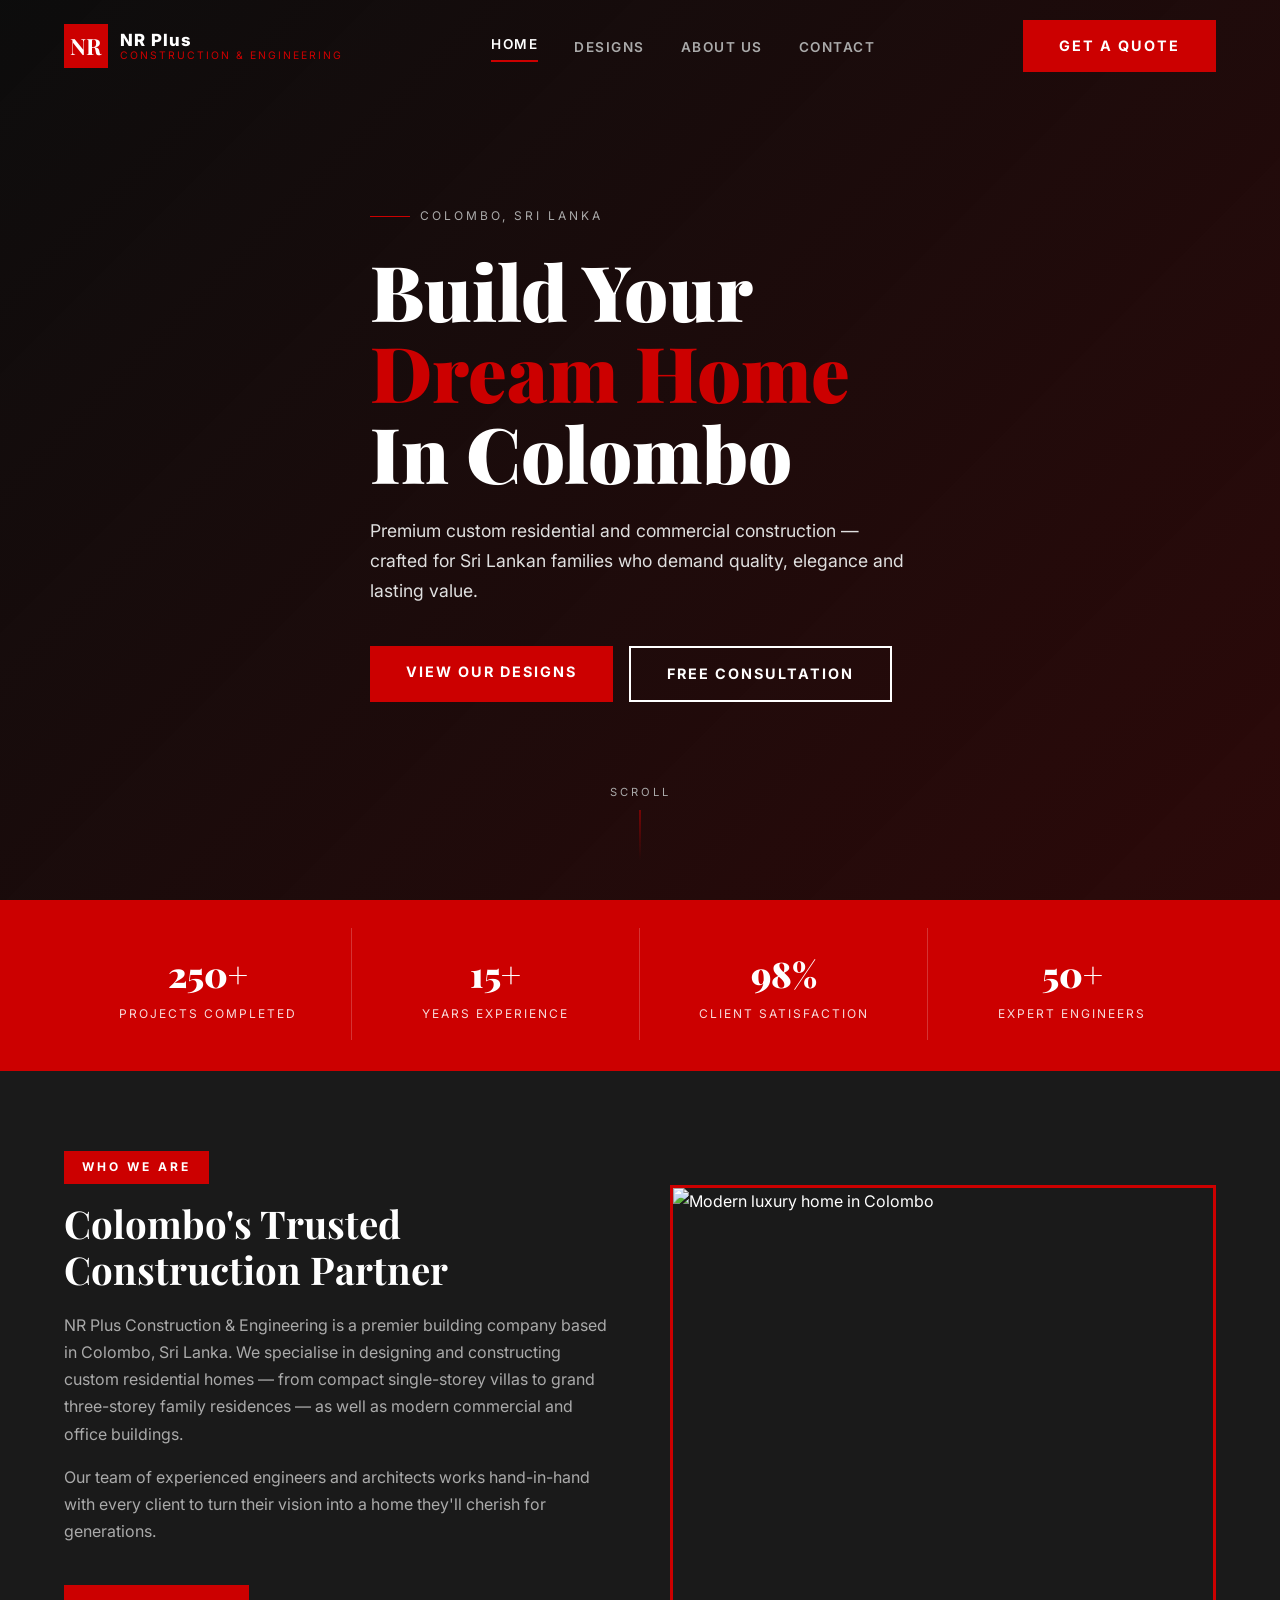
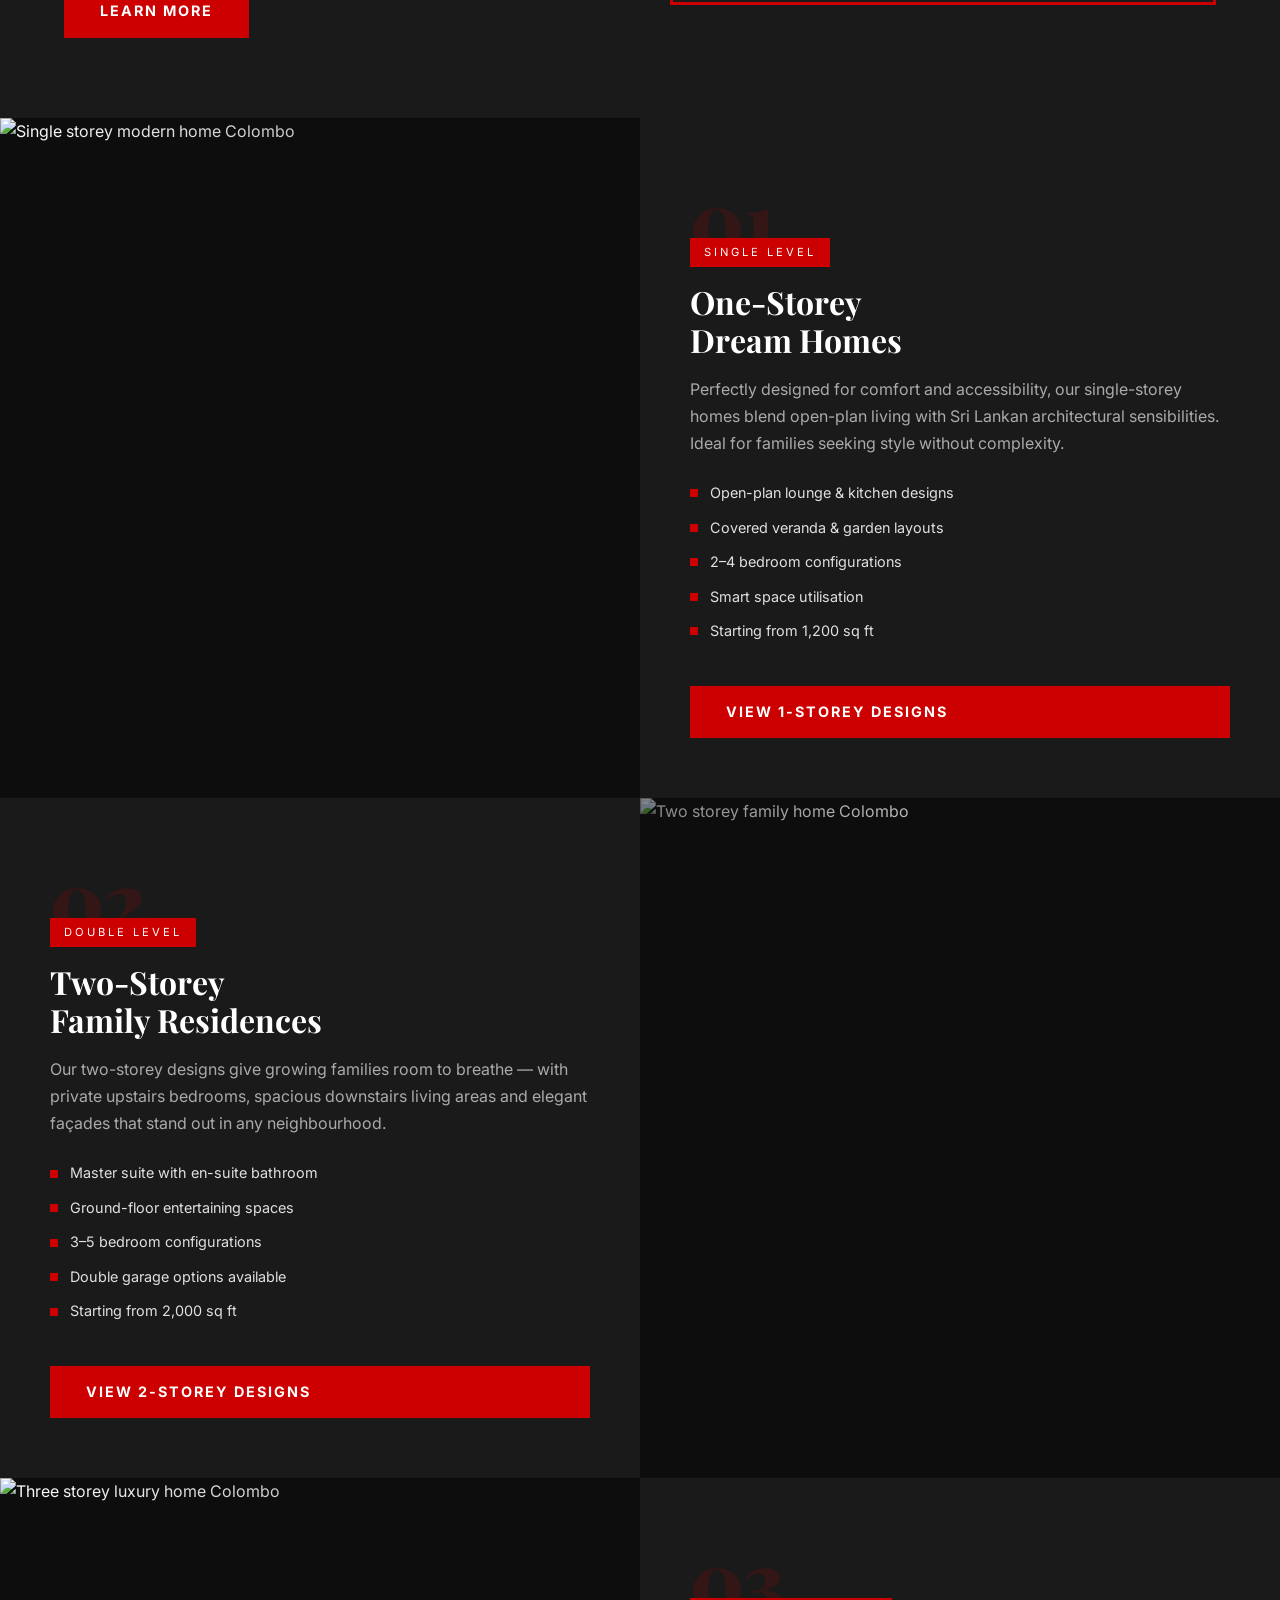
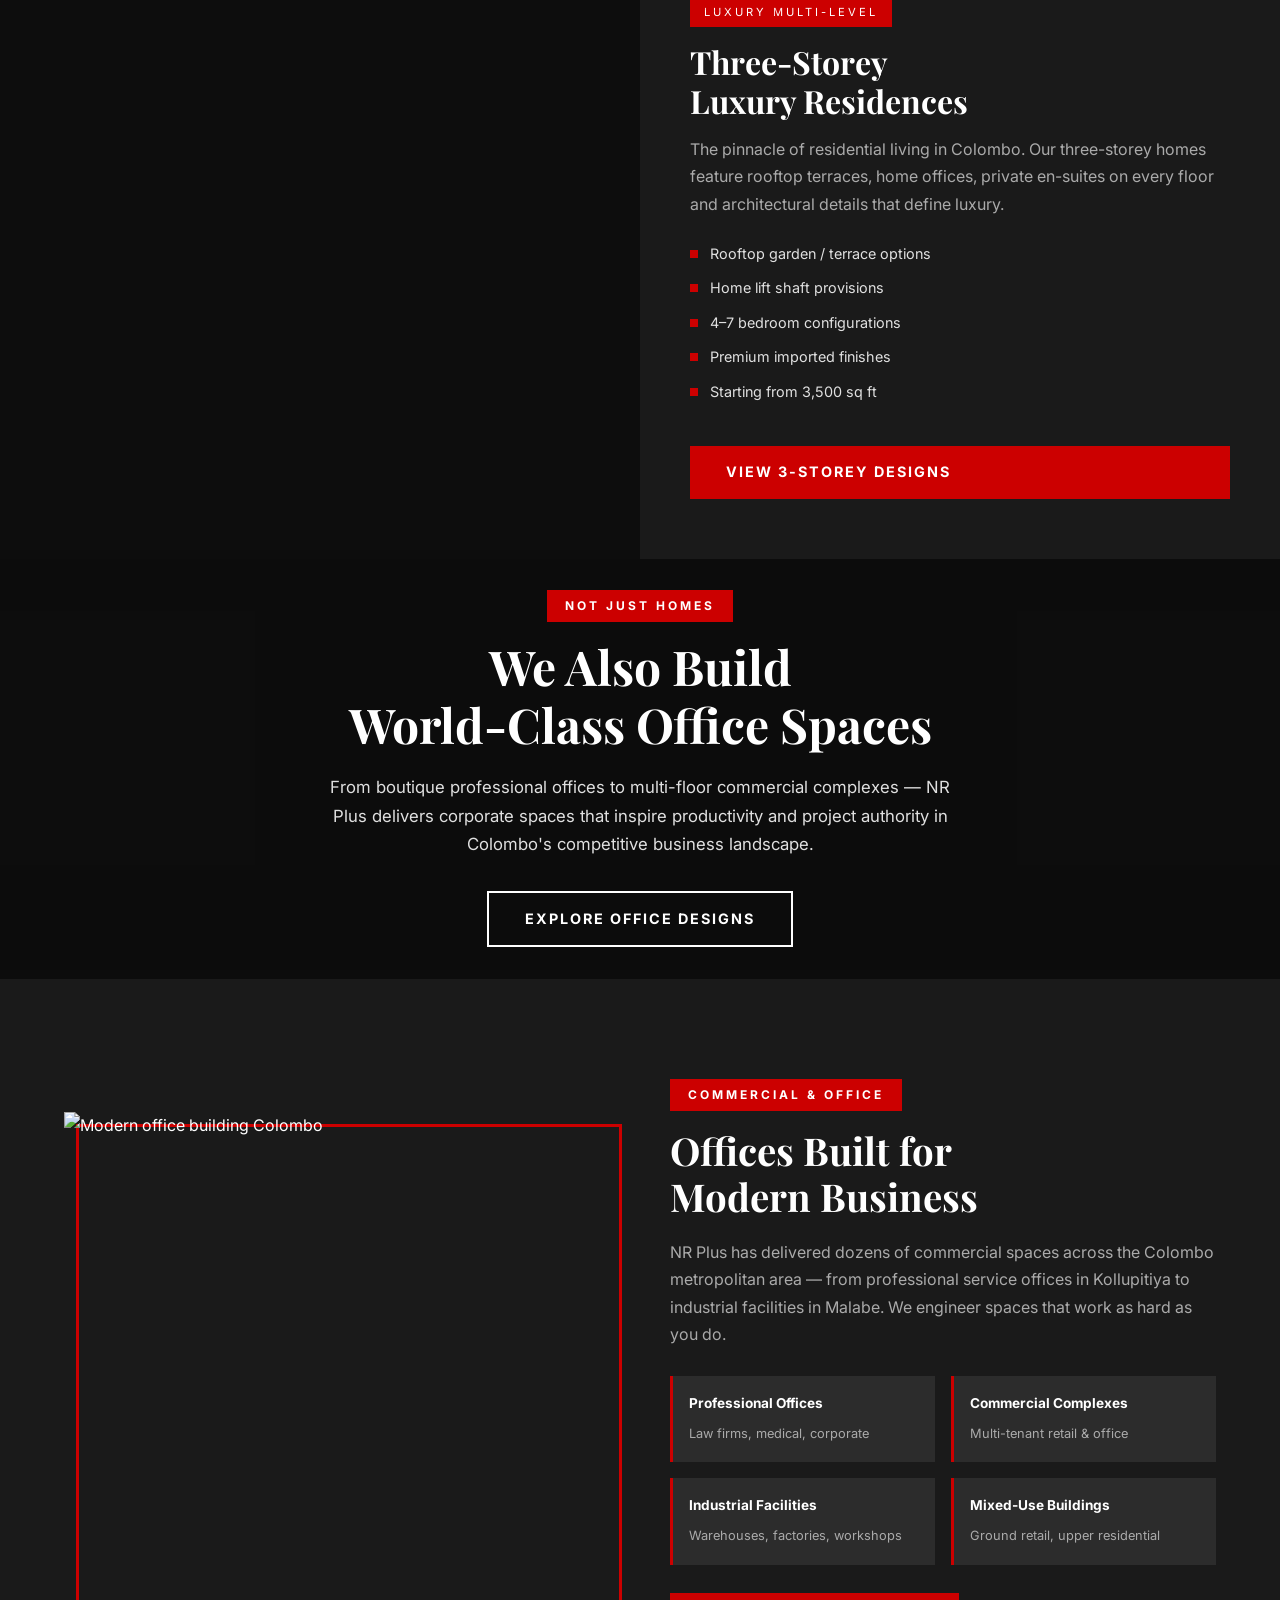
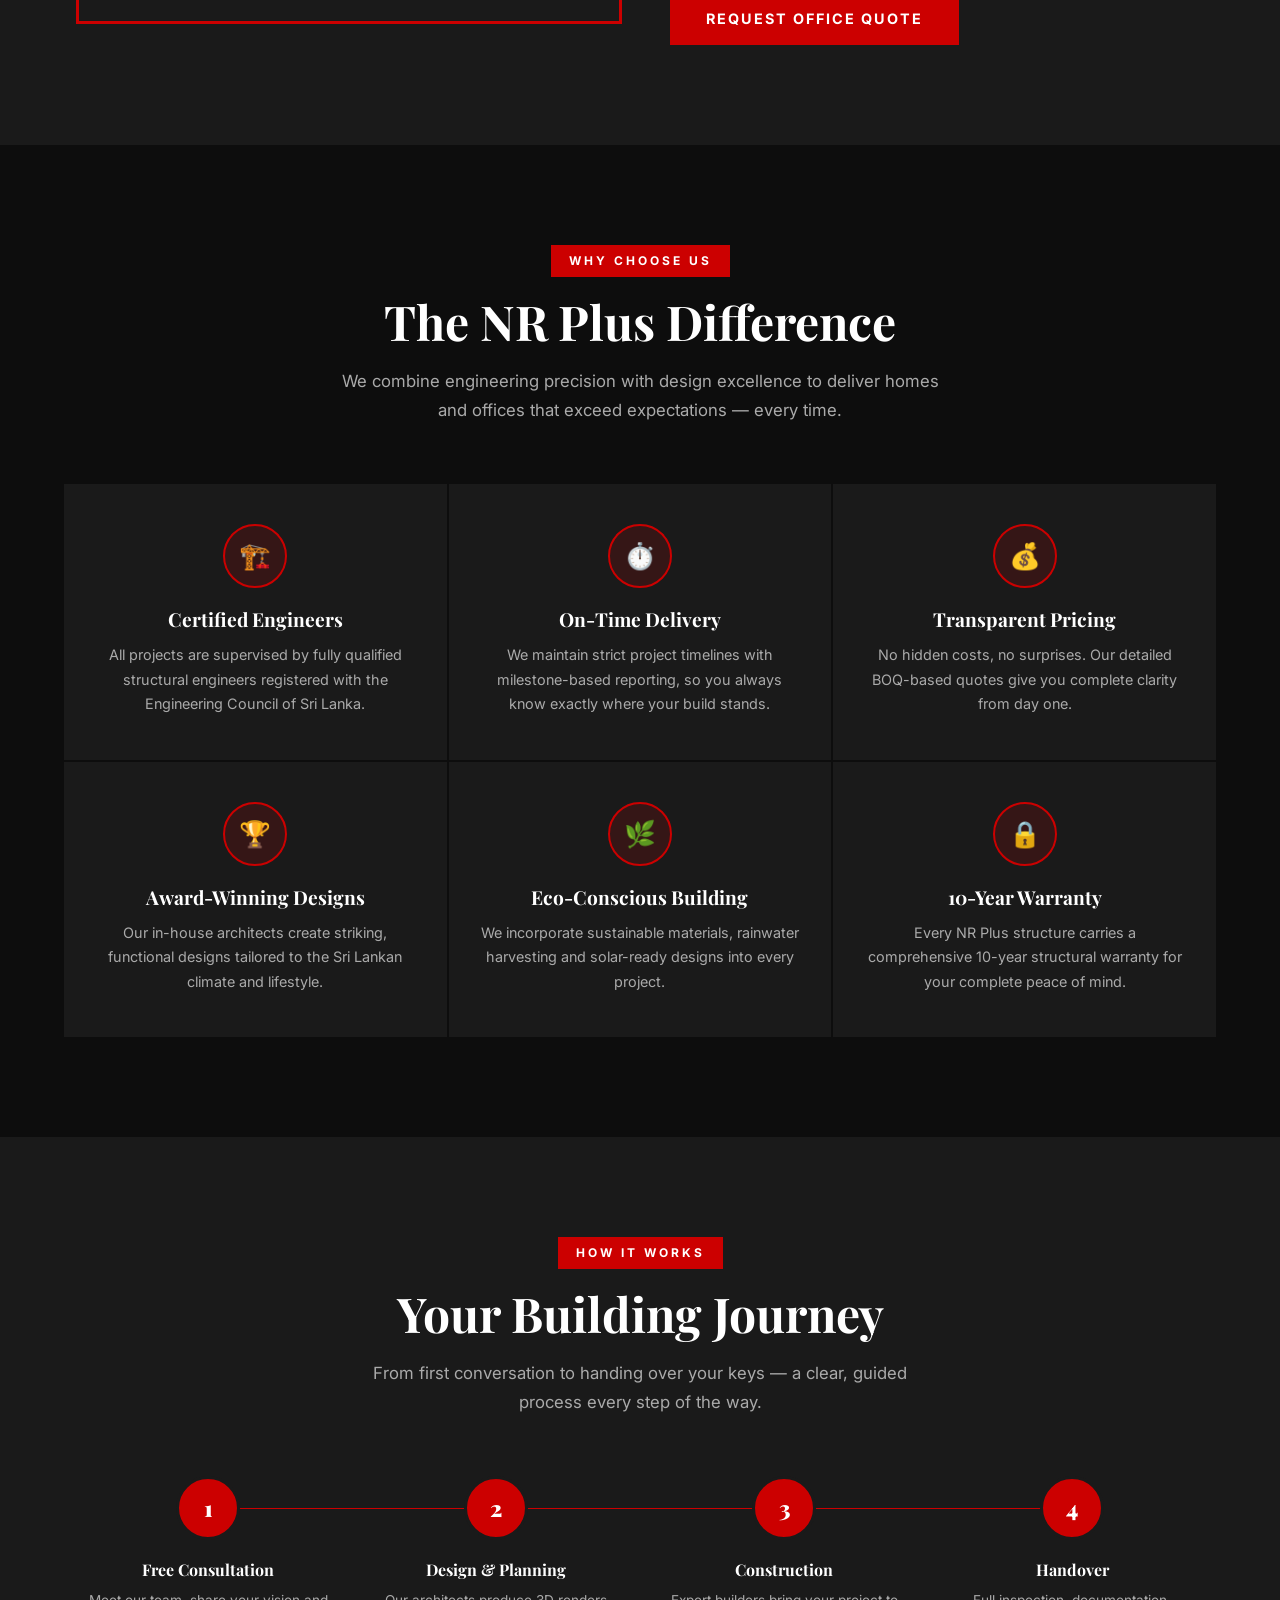
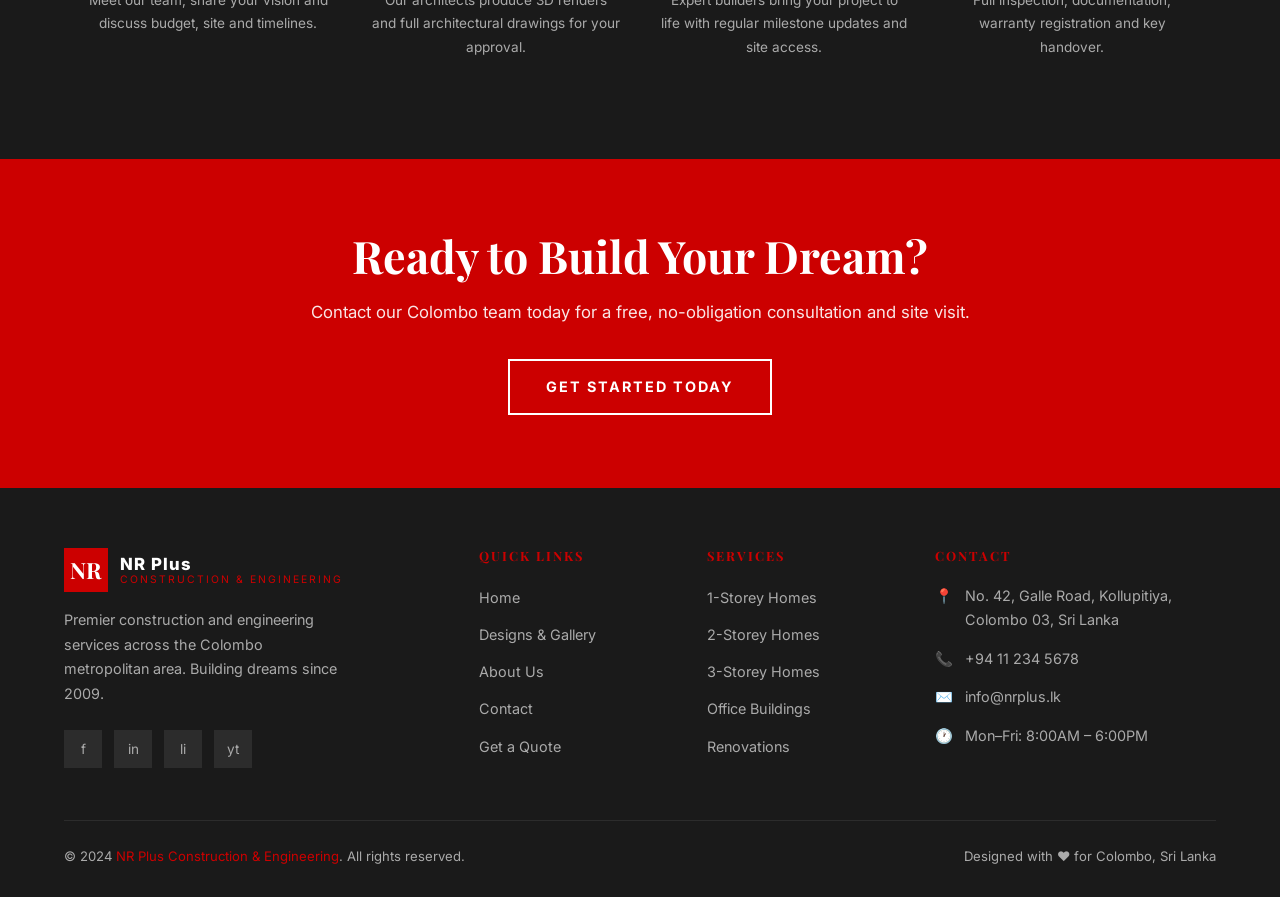
==== index.html @ 03fcd2f2 "Initial commit" ====
<!DOCTYPE html>
<html lang="en">
<head>
  <meta charset="UTF-8" />
  <meta name="viewport" content="width=device-width, initial-scale=1.0" />
  <title>NR Plus Construction & Engineering | Custom Homes & Offices — Colombo, Sri Lanka</title>
  <meta name="description" content="NR Plus Construction & Engineering — Premium custom home builders and office construction specialists in Colombo, Sri Lanka. 1, 2 & 3 storey residential and commercial projects." />
  <link rel="preconnect" href="https://fonts.googleapis.com" />
  <link rel="preconnect" href="https://fonts.gstatic.com" crossorigin />
  <link href="https://fonts.googleapis.com/css2?family=Playfair+Display:wght@400;700;900&family=Inter:wght@300;400;600;700;800&display=swap" rel="stylesheet" />
  <link rel="stylesheet" href="css/style.css" />
</head>
<body>

  <!-- Navbar -->
  <nav class="navbar" id="navbar">
    <div class="container nav-inner">
      <a href="index.html" class="nav-logo">
        <div class="logo-icon">NR</div>
        <div class="logo-text">
          <strong>NR Plus</strong>
          <span>Construction & Engineering</span>
        </div>
      </a>
      <ul class="nav-links">
        <li><a href="index.html" class="active">Home</a></li>
        <li><a href="designs.html">Designs</a></li>
        <li><a href="about.html">About Us</a></li>
        <li><a href="contact.html">Contact</a></li>
      </ul>
      <div class="nav-cta">
        <a href="contact.html" class="btn btn-red">Get a Quote</a>
      </div>
      <button class="hamburger" id="hamburger" aria-label="Menu">
        <span></span><span></span><span></span>
      </button>
    </div>
  </nav>

  <!-- Mobile Menu -->
  <div class="mobile-menu" id="mobileMenu">
    <a href="index.html">Home</a>
    <a href="designs.html">Designs</a>
    <a href="about.html">About Us</a>
    <a href="contact.html">Contact</a>
    <a href="contact.html" class="btn btn-red" style="font-size:1rem;">Get a Quote</a>
  </div>

  <!-- Hero -->
  <section class="hero">
    <div class="hero-bg" id="heroBg"></div>
    <div class="hero-overlay"></div>
    <div class="container">
      <div class="hero-content">
        <div class="hero-tag"><span>Colombo, Sri Lanka</span></div>
        <h1>Build Your<br/><em>Dream Home</em><br/>In Colombo</h1>
        <p>Premium custom residential and commercial construction — crafted for Sri Lankan families who demand quality, elegance and lasting value.</p>
        <div class="hero-btns">
          <a href="designs.html" class="btn btn-red">View Our Designs</a>
          <a href="contact.html" class="btn btn-outline">Free Consultation</a>
        </div>
      </div>
    </div>
    <div class="hero-scroll">
      <span>Scroll</span>
      <div class="scroll-line"></div>
    </div>
  </section>

  <!-- Stats Bar -->
  <div class="stats-bar">
    <div class="container stats-inner">
      <div class="stat-item">
        <div class="stat-num"><span data-target="250" data-suffix="+">0+</span></div>
        <div class="stat-label">Projects Completed</div>
      </div>
      <div class="stat-item">
        <div class="stat-num"><span data-target="15" data-suffix="+">0+</span></div>
        <div class="stat-label">Years Experience</div>
      </div>
      <div class="stat-item">
        <div class="stat-num"><span data-target="98" data-suffix="%">0%</span></div>
        <div class="stat-label">Client Satisfaction</div>
      </div>
      <div class="stat-item">
        <div class="stat-num"><span data-target="50" data-suffix="+">0+</span></div>
        <div class="stat-label">Expert Engineers</div>
      </div>
    </div>
  </div>

  <!-- Intro -->
  <section class="intro-strip">
    <div class="container intro-grid">
      <div class="intro-text reveal-left">
        <div class="section-tag">Who We Are</div>
        <h2 class="section-title">Colombo's Trusted<br/>Construction Partner</h2>
        <p style="color:var(--gray)">NR Plus Construction & Engineering is a premier building company based in Colombo, Sri Lanka. We specialise in designing and constructing custom residential homes — from compact single-storey villas to grand three-storey family residences — as well as modern commercial and office buildings.</p>
        <p style="color:var(--gray)">Our team of experienced engineers and architects works hand-in-hand with every client to turn their vision into a home they'll cherish for generations.</p>
        <a href="about.html" class="btn btn-red" style="margin-top:24px;">Learn More</a>
      </div>
      <div class="intro-image reveal-right">
        <img src="https://images.unsplash.com/photo-1613977257592-4871e5fcd7c4?w=800&q=80" alt="Modern luxury home in Colombo" />
      </div>
    </div>
  </section>

  <!-- Story Level Sections -->
  <section class="levels">

    <!-- 1 Storey -->
    <div class="level-section">
      <div class="level-img">
        <img src="https://images.unsplash.com/photo-1568605114967-8130f3a36994?w=900&q=80" alt="Single storey modern home Colombo" loading="lazy" />
        <div class="level-overlay"></div>
      </div>
      <div class="level-content">
        <div class="level-num">01</div>
        <div class="level-badge">Single Level</div>
        <h3>One-Storey<br/>Dream Homes</h3>
        <p style="color:var(--gray)">Perfectly designed for comfort and accessibility, our single-storey homes blend open-plan living with Sri Lankan architectural sensibilities. Ideal for families seeking style without complexity.</p>
        <ul class="level-features">
          <li>Open-plan lounge & kitchen designs</li>
          <li>Covered veranda & garden layouts</li>
          <li>2–4 bedroom configurations</li>
          <li>Smart space utilisation</li>
          <li>Starting from 1,200 sq ft</li>
        </ul>
        <a href="designs.html?cat=1storey" class="btn btn-red">View 1-Storey Designs</a>
      </div>
    </div>

    <!-- 2 Storey -->
    <div class="level-section reverse">
      <div class="level-img">
        <img src="https://images.unsplash.com/photo-1583608205776-bfd35f0d9f83?w=900&q=80" alt="Two storey family home Colombo" loading="lazy" />
        <div class="level-overlay"></div>
      </div>
      <div class="level-content">
        <div class="level-num">02</div>
        <div class="level-badge">Double Level</div>
        <h3>Two-Storey<br/>Family Residences</h3>
        <p style="color:var(--gray)">Our two-storey designs give growing families room to breathe — with private upstairs bedrooms, spacious downstairs living areas and elegant façades that stand out in any neighbourhood.</p>
        <ul class="level-features">
          <li>Master suite with en-suite bathroom</li>
          <li>Ground-floor entertaining spaces</li>
          <li>3–5 bedroom configurations</li>
          <li>Double garage options available</li>
          <li>Starting from 2,000 sq ft</li>
        </ul>
        <a href="designs.html?cat=2storey" class="btn btn-red">View 2-Storey Designs</a>
      </div>
    </div>

    <!-- 3 Storey -->
    <div class="level-section">
      <div class="level-img">
        <img src="https://images.unsplash.com/photo-1512917774080-9991f1c4c750?w=900&q=80" alt="Three storey luxury home Colombo" loading="lazy" />
        <div class="level-overlay"></div>
      </div>
      <div class="level-content">
        <div class="level-num">03</div>
        <div class="level-badge">Luxury Multi-Level</div>
        <h3>Three-Storey<br/>Luxury Residences</h3>
        <p style="color:var(--gray)">The pinnacle of residential living in Colombo. Our three-storey homes feature rooftop terraces, home offices, private en-suites on every floor and architectural details that define luxury.</p>
        <ul class="level-features">
          <li>Rooftop garden / terrace options</li>
          <li>Home lift shaft provisions</li>
          <li>4–7 bedroom configurations</li>
          <li>Premium imported finishes</li>
          <li>Starting from 3,500 sq ft</li>
        </ul>
        <a href="designs.html?cat=3storey" class="btn btn-red">View 3-Storey Designs</a>
      </div>
    </div>

  </section>

  <!-- Parallax Office Divider -->
  <div class="parallax-divider">
    <div class="parallax-divider-content reveal">
      <div class="section-tag">Not Just Homes</div>
      <h2>We Also Build<br/>World-Class Office Spaces</h2>
      <p>From boutique professional offices to multi-floor commercial complexes — NR Plus delivers corporate spaces that inspire productivity and project authority in Colombo's competitive business landscape.</p>
      <a href="designs.html?cat=office" class="btn btn-outline">Explore Office Designs</a>
    </div>
  </div>

  <!-- Office Section -->
  <section class="office-section section-pad">
    <div class="container office-grid">
      <div class="office-img reveal-left">
        <img src="https://images.unsplash.com/photo-1486406146926-c627a92ad1ab?w=800&q=80" alt="Modern office building Colombo" loading="lazy" />
      </div>
      <div class="office-text reveal-right">
        <div class="section-tag">Commercial & Office</div>
        <h2 class="section-title">Offices Built for<br/>Modern Business</h2>
        <p style="color:var(--gray)">NR Plus has delivered dozens of commercial spaces across the Colombo metropolitan area — from professional service offices in Kollupitiya to industrial facilities in Malabe. We engineer spaces that work as hard as you do.</p>
        <div class="office-features">
          <div class="office-feat">
            <strong>Professional Offices</strong>
            <span>Law firms, medical, corporate</span>
          </div>
          <div class="office-feat">
            <strong>Commercial Complexes</strong>
            <span>Multi-tenant retail & office</span>
          </div>
          <div class="office-feat">
            <strong>Industrial Facilities</strong>
            <span>Warehouses, factories, workshops</span>
          </div>
          <div class="office-feat">
            <strong>Mixed-Use Buildings</strong>
            <span>Ground retail, upper residential</span>
          </div>
        </div>
        <a href="contact.html" class="btn btn-red">Request Office Quote</a>
      </div>
    </div>
  </section>

  <!-- Why Us -->
  <section class="why-us section-pad">
    <div class="container text-center">
      <div class="section-tag reveal">Why Choose Us</div>
      <h2 class="section-title reveal">The NR Plus Difference</h2>
      <p class="section-sub reveal">We combine engineering precision with design excellence to deliver homes and offices that exceed expectations — every time.</p>
      <div class="why-grid">
        <div class="why-card reveal">
          <div class="why-icon">🏗️</div>
          <h3>Certified Engineers</h3>
          <p>All projects are supervised by fully qualified structural engineers registered with the Engineering Council of Sri Lanka.</p>
        </div>
        <div class="why-card reveal">
          <div class="why-icon">⏱️</div>
          <h3>On-Time Delivery</h3>
          <p>We maintain strict project timelines with milestone-based reporting, so you always know exactly where your build stands.</p>
        </div>
        <div class="why-card reveal">
          <div class="why-icon">💰</div>
          <h3>Transparent Pricing</h3>
          <p>No hidden costs, no surprises. Our detailed BOQ-based quotes give you complete clarity from day one.</p>
        </div>
        <div class="why-card reveal">
          <div class="why-icon">🏆</div>
          <h3>Award-Winning Designs</h3>
          <p>Our in-house architects create striking, functional designs tailored to the Sri Lankan climate and lifestyle.</p>
        </div>
        <div class="why-card reveal">
          <div class="why-icon">🌿</div>
          <h3>Eco-Conscious Building</h3>
          <p>We incorporate sustainable materials, rainwater harvesting and solar-ready designs into every project.</p>
        </div>
        <div class="why-card reveal">
          <div class="why-icon">🔒</div>
          <h3>10-Year Warranty</h3>
          <p>Every NR Plus structure carries a comprehensive 10-year structural warranty for your complete peace of mind.</p>
        </div>
      </div>
    </div>
  </section>

  <!-- Process -->
  <section class="process section-pad">
    <div class="container text-center">
      <div class="section-tag reveal">How It Works</div>
      <h2 class="section-title reveal">Your Building Journey</h2>
      <p class="section-sub reveal">From first conversation to handing over your keys — a clear, guided process every step of the way.</p>
      <div class="process-steps">
        <div class="process-step reveal">
          <div class="step-num">1</div>
          <h4>Free Consultation</h4>
          <p>Meet our team, share your vision and discuss budget, site and timelines.</p>
        </div>
        <div class="process-step reveal">
          <div class="step-num">2</div>
          <h4>Design & Planning</h4>
          <p>Our architects produce 3D renders and full architectural drawings for your approval.</p>
        </div>
        <div class="process-step reveal">
          <div class="step-num">3</div>
          <h4>Construction</h4>
          <p>Expert builders bring your project to life with regular milestone updates and site access.</p>
        </div>
        <div class="process-step reveal">
          <div class="step-num">4</div>
          <h4>Handover</h4>
          <p>Full inspection, documentation, warranty registration and key handover.</p>
        </div>
      </div>
    </div>
  </section>

  <!-- CTA Banner -->
  <div class="cta-banner">
    <div class="container">
      <h2>Ready to Build Your Dream?</h2>
      <p>Contact our Colombo team today for a free, no-obligation consultation and site visit.</p>
      <a href="contact.html" class="btn btn-outline">Get Started Today</a>
    </div>
  </div>

  <!-- Footer -->
  <footer>
    <div class="container">
      <div class="footer-grid">
        <div class="footer-brand">
          <div class="nav-logo">
            <div class="logo-icon">NR</div>
            <div class="logo-text">
              <strong>NR Plus</strong>
              <span>Construction & Engineering</span>
            </div>
          </div>
          <p>Premier construction and engineering services across the Colombo metropolitan area. Building dreams since 2009.</p>
          <div class="footer-social">
            <div class="social-btn" title="Facebook">f</div>
            <div class="social-btn" title="Instagram">in</div>
            <div class="social-btn" title="LinkedIn">li</div>
            <div class="social-btn" title="YouTube">yt</div>
          </div>
        </div>
        <div class="footer-col">
          <h4>Quick Links</h4>
          <ul>
            <li><a href="index.html">Home</a></li>
            <li><a href="designs.html">Designs & Gallery</a></li>
            <li><a href="about.html">About Us</a></li>
            <li><a href="contact.html">Contact</a></li>
            <li><a href="contact.html">Get a Quote</a></li>
          </ul>
        </div>
        <div class="footer-col">
          <h4>Services</h4>
          <ul>
            <li><a href="designs.html">1-Storey Homes</a></li>
            <li><a href="designs.html">2-Storey Homes</a></li>
            <li><a href="designs.html">3-Storey Homes</a></li>
            <li><a href="designs.html">Office Buildings</a></li>
            <li><a href="designs.html">Renovations</a></li>
          </ul>
        </div>
        <div class="footer-col">
          <h4>Contact</h4>
          <div class="footer-contact-item">
            <i class="footer-contact-icon">📍</i>
            <span>No. 42, Galle Road, Kollupitiya, Colombo 03, Sri Lanka</span>
          </div>
          <div class="footer-contact-item">
            <i class="footer-contact-icon">📞</i>
            <span>+94 11 234 5678</span>
          </div>
          <div class="footer-contact-item">
            <i class="footer-contact-icon">✉️</i>
            <span>info@nrplus.lk</span>
          </div>
          <div class="footer-contact-item">
            <i class="footer-contact-icon">🕐</i>
            <span>Mon–Fri: 8:00AM – 6:00PM</span>
          </div>
        </div>
      </div>
      <div class="footer-bottom">
        <p>&copy; 2024 <span>NR Plus Construction & Engineering</span>. All rights reserved.</p>
        <p>Designed with ❤ for Colombo, Sri Lanka</p>
      </div>
    </div>
  </footer>

  <script src="js/main.js"></script>
</body>
</html>
---- css/style.css ----
/* =============================================
   NR Plus Construction & Engineering
   Color Theme: Red | Black | White
   ============================================= */

:root {
  --red: #CC0000;
  --red-dark: #8B0000;
  --red-light: #E53935;
  --black: #0D0D0D;
  --black-soft: #1A1A1A;
  --black-mid: #2C2C2C;
  --white: #FFFFFF;
  --off-white: #F5F5F5;
  --gray: #AAAAAA;
  --gray-light: #E0E0E0;
}

/* ── Reset & Base ── */
*, *::before, *::after { box-sizing: border-box; margin: 0; padding: 0; }

html { scroll-behavior: smooth; font-size: 16px; }

body {
  font-family: 'Inter', sans-serif;
  background: var(--black);
  color: var(--white);
  line-height: 1.7;
  overflow-x: hidden;
}

h1, h2, h3, h4 {
  font-family: 'Playfair Display', serif;
  line-height: 1.2;
}

a { text-decoration: none; color: inherit; }
img { max-width: 100%; display: block; }

/* ── Utility ── */
.container { max-width: 1200px; margin: 0 auto; padding: 0 24px; }
.section-pad { padding: 100px 0; }
.text-center { text-align: center; }
.text-red { color: var(--red); }

.section-tag {
  display: inline-block;
  background: var(--red);
  color: var(--white);
  font-size: 0.75rem;
  font-weight: 700;
  letter-spacing: 3px;
  text-transform: uppercase;
  padding: 6px 18px;
  margin-bottom: 16px;
}

.section-title {
  font-size: clamp(2rem, 4vw, 3rem);
  color: var(--white);
  margin-bottom: 16px;
}

.section-sub {
  color: var(--gray);
  font-size: 1.05rem;
  max-width: 600px;
  margin: 0 auto 50px;
}

.btn {
  display: inline-block;
  padding: 14px 36px;
  font-size: 0.9rem;
  font-weight: 700;
  letter-spacing: 2px;
  text-transform: uppercase;
  border: none;
  cursor: pointer;
  transition: all 0.3s ease;
}

.btn-red {
  background: var(--red);
  color: var(--white);
}
.btn-red:hover { background: var(--red-dark); transform: translateY(-2px); }

.btn-outline {
  background: transparent;
  color: var(--white);
  border: 2px solid var(--white);
}
.btn-outline:hover { background: var(--white); color: var(--black); transform: translateY(-2px); }

/* ── Navbar ── */
.navbar {
  position: fixed;
  top: 0; left: 0; right: 0;
  z-index: 1000;
  padding: 20px 0;
  transition: all 0.4s ease;
}

.navbar.scrolled {
  background: rgba(13, 13, 13, 0.97);
  padding: 14px 0;
  box-shadow: 0 2px 30px rgba(204, 0, 0, 0.2);
  border-bottom: 1px solid rgba(204, 0, 0, 0.3);
}

.nav-inner {
  display: flex;
  align-items: center;
  justify-content: space-between;
}

.nav-logo {
  display: flex;
  align-items: center;
  gap: 12px;
}

.logo-icon {
  width: 44px; height: 44px;
  background: var(--red);
  display: flex; align-items: center; justify-content: center;
  font-family: 'Playfair Display', serif;
  font-size: 1.4rem;
  font-weight: 700;
  color: var(--white);
  flex-shrink: 0;
}

.logo-text { display: flex; flex-direction: column; line-height: 1.1; }
.logo-text strong { font-size: 1.05rem; font-weight: 800; letter-spacing: 1px; color: var(--white); }
.logo-text span { font-size: 0.65rem; letter-spacing: 2px; text-transform: uppercase; color: var(--red); }

.nav-links { display: flex; align-items: center; gap: 36px; list-style: none; }
.nav-links a {
  font-size: 0.85rem;
  font-weight: 600;
  letter-spacing: 1.5px;
  text-transform: uppercase;
  color: var(--gray);
  transition: color 0.3s;
}
.nav-links a:hover, .nav-links a.active { color: var(--white); }
.nav-links a.active::after {
  content: '';
  display: block;
  height: 2px;
  background: var(--red);
  margin-top: 3px;
}

.nav-cta { display: flex; align-items: center; gap: 12px; }

.hamburger {
  display: none;
  flex-direction: column;
  gap: 5px;
  cursor: pointer;
  padding: 4px;
  background: none;
  border: none;
}
.hamburger span {
  display: block;
  width: 26px; height: 2px;
  background: var(--white);
  transition: all 0.3s;
}
.hamburger.open span:nth-child(1) { transform: translateY(7px) rotate(45deg); }
.hamburger.open span:nth-child(2) { opacity: 0; }
.hamburger.open span:nth-child(3) { transform: translateY(-7px) rotate(-45deg); }

/* ── Mobile Menu ── */
.mobile-menu {
  display: none;
  position: fixed;
  top: 0; left: 0; right: 0; bottom: 0;
  background: var(--black-soft);
  z-index: 999;
  flex-direction: column;
  align-items: center;
  justify-content: center;
  gap: 36px;
}
.mobile-menu.open { display: flex; }
.mobile-menu a {
  font-size: 1.8rem;
  font-family: 'Playfair Display', serif;
  color: var(--white);
  font-weight: 700;
  transition: color 0.3s;
}
.mobile-menu a:hover { color: var(--red); }

/* ── Hero / Parallax ── */
.hero {
  position: relative;
  height: 100vh;
  min-height: 700px;
  display: flex;
  align-items: center;
  overflow: hidden;
}

.hero-bg {
  position: absolute;
  inset: 0;
  background-image: url('https://images.unsplash.com/photo-1600596542815-ffad4c1539a9?w=1920&q=80');
  background-size: cover;
  background-position: center;
  background-attachment: fixed;
  transform-origin: center;
  will-change: transform;
}

.hero-overlay {
  position: absolute;
  inset: 0;
  background: linear-gradient(135deg, rgba(13,13,13,0.88) 0%, rgba(139,0,0,0.25) 100%);
}

.hero-content {
  position: relative;
  z-index: 2;
  max-width: 720px;
}

.hero-tag {
  display: inline-flex;
  align-items: center;
  gap: 10px;
  margin-bottom: 24px;
}
.hero-tag span { font-size: 0.75rem; letter-spacing: 3px; text-transform: uppercase; color: var(--gray); }
.hero-tag::before { content: ''; display: block; width: 40px; height: 1px; background: var(--red); }

.hero h1 {
  font-size: clamp(2.8rem, 6vw, 5rem);
  font-weight: 900;
  line-height: 1.05;
  margin-bottom: 24px;
}

.hero h1 em {
  font-style: normal;
  color: var(--red);
}

.hero p {
  font-size: 1.1rem;
  color: var(--gray-light);
  margin-bottom: 40px;
  max-width: 540px;
}

.hero-btns { display: flex; gap: 16px; flex-wrap: wrap; }

.hero-scroll {
  position: absolute;
  bottom: 40px;
  left: 50%;
  transform: translateX(-50%);
  z-index: 2;
  display: flex;
  flex-direction: column;
  align-items: center;
  gap: 8px;
}
.hero-scroll span { font-size: 0.7rem; letter-spacing: 3px; text-transform: uppercase; color: var(--gray); }
.scroll-line {
  width: 1px; height: 50px;
  background: linear-gradient(to bottom, var(--red), transparent);
  animation: scrollPulse 2s infinite;
}
@keyframes scrollPulse { 0%, 100% { opacity: 1; } 50% { opacity: 0.3; } }

/* ── Stats Bar ── */
.stats-bar {
  background: var(--red);
  padding: 28px 0;
}
.stats-inner {
  display: grid;
  grid-template-columns: repeat(4, 1fr);
  gap: 0;
}
.stat-item {
  text-align: center;
  padding: 16px 0;
  border-right: 1px solid rgba(255,255,255,0.2);
}
.stat-item:last-child { border-right: none; }
.stat-num { font-size: 2.2rem; font-weight: 900; font-family: 'Playfair Display', serif; }
.stat-label { font-size: 0.75rem; letter-spacing: 2px; text-transform: uppercase; opacity: 0.85; }

/* ── Intro Strip ── */
.intro-strip {
  background: var(--black-soft);
  padding: 80px 0;
  border-top: 3px solid var(--red);
}
.intro-grid {
  display: grid;
  grid-template-columns: 1fr 1fr;
  gap: 60px;
  align-items: center;
}
.intro-text h2 { font-size: clamp(1.8rem, 3vw, 2.5rem); margin-bottom: 20px; }
.intro-text p { color: var(--gray); margin-bottom: 16px; }
.intro-image img {
  width: 100%;
  height: 420px;
  object-fit: cover;
  border: 3px solid var(--red);
}

/* ── Story Levels ── */
.levels { background: var(--black); }

.level-section {
  display: grid;
  grid-template-columns: 1fr 1fr;
  min-height: 560px;
}
.level-section.reverse { direction: rtl; }
.level-section.reverse > * { direction: ltr; }

.level-img {
  position: relative;
  overflow: hidden;
}
.level-img img {
  width: 100%;
  height: 100%;
  object-fit: cover;
  transition: transform 0.6s ease;
}
.level-section:hover .level-img img { transform: scale(1.04); }

.level-overlay {
  position: absolute;
  inset: 0;
  background: linear-gradient(to right, transparent, rgba(13,13,13,0.5));
}
.level-section.reverse .level-overlay {
  background: linear-gradient(to left, transparent, rgba(13,13,13,0.5));
}

.level-content {
  background: var(--black-soft);
  display: flex;
  flex-direction: column;
  justify-content: center;
  padding: 60px 50px;
}

.level-num {
  font-size: 5rem;
  font-weight: 900;
  font-family: 'Playfair Display', serif;
  color: var(--red);
  opacity: 0.15;
  line-height: 1;
  margin-bottom: -20px;
}

.level-badge {
  display: inline-block;
  background: var(--red);
  color: var(--white);
  font-size: 0.7rem;
  letter-spacing: 3px;
  text-transform: uppercase;
  padding: 5px 14px;
  margin-bottom: 16px;
  width: fit-content;
}

.level-content h3 { font-size: 2rem; margin-bottom: 16px; }
.level-content p { color: var(--gray); margin-bottom: 24px; }

.level-features { list-style: none; margin-bottom: 32px; }
.level-features li {
  display: flex;
  align-items: center;
  gap: 12px;
  color: var(--gray-light);
  font-size: 0.9rem;
  margin-bottom: 10px;
}
.level-features li::before {
  content: '';
  width: 8px; height: 8px;
  background: var(--red);
  flex-shrink: 0;
}

/* ── Parallax Divider ── */
.parallax-divider {
  position: relative;
  height: 420px;
  background-image: url('https://images.unsplash.com/photo-1486406146926-c627a92ad1ab?w=1920&q=80');
  background-size: cover;
  background-attachment: fixed;
  background-position: center;
  display: flex;
  align-items: center;
  justify-content: center;
}
.parallax-divider::before {
  content: '';
  position: absolute;
  inset: 0;
  background: rgba(13,13,13,0.75);
}
.parallax-divider-content {
  position: relative;
  z-index: 2;
  text-align: center;
  max-width: 700px;
  padding: 0 24px;
}
.parallax-divider-content h2 { font-size: clamp(2rem, 4vw, 3rem); margin-bottom: 20px; }
.parallax-divider-content p { color: var(--gray-light); margin-bottom: 32px; font-size: 1.05rem; }

/* ── Office Section ── */
.office-section { background: var(--black-soft); }
.office-grid {
  display: grid;
  grid-template-columns: 1fr 1fr;
  gap: 60px;
  align-items: center;
}
.office-img { position: relative; }
.office-img img {
  width: 100%;
  height: 500px;
  object-fit: cover;
}
.office-img::after {
  content: '';
  position: absolute;
  bottom: -12px;
  right: -12px;
  width: 100%;
  height: 100%;
  border: 3px solid var(--red);
  z-index: -1;
}
.office-text h2 { font-size: clamp(1.8rem, 3vw, 2.5rem); margin-bottom: 20px; }
.office-text p { color: var(--gray); margin-bottom: 16px; }
.office-features {
  display: grid;
  grid-template-columns: 1fr 1fr;
  gap: 16px;
  margin: 28px 0;
}
.office-feat {
  background: var(--black-mid);
  padding: 16px;
  border-left: 3px solid var(--red);
}
.office-feat strong { display: block; font-size: 0.85rem; color: var(--white); margin-bottom: 4px; }
.office-feat span { font-size: 0.8rem; color: var(--gray); }

/* ── Why Us ── */
.why-us { background: var(--black); }
.why-grid {
  display: grid;
  grid-template-columns: repeat(3, 1fr);
  gap: 2px;
  margin-top: 60px;
}
.why-card {
  background: var(--black-soft);
  padding: 40px 32px;
  text-align: center;
  transition: background 0.3s;
  border-bottom: 3px solid transparent;
}
.why-card:hover { background: var(--black-mid); border-bottom-color: var(--red); }
.why-icon {
  width: 64px; height: 64px;
  border-radius: 50%;
  background: rgba(204,0,0,0.15);
  border: 2px solid var(--red);
  display: flex; align-items: center; justify-content: center;
  margin: 0 auto 20px;
  font-size: 1.6rem;
}
.why-card h3 { font-size: 1.2rem; margin-bottom: 12px; }
.why-card p { color: var(--gray); font-size: 0.9rem; }

/* ── Process ── */
.process { background: var(--black-soft); }
.process-steps {
  display: grid;
  grid-template-columns: repeat(4, 1fr);
  gap: 0;
  margin-top: 60px;
  position: relative;
}
.process-steps::before {
  content: '';
  position: absolute;
  top: 32px;
  left: 10%;
  right: 10%;
  height: 1px;
  background: var(--red);
  z-index: 0;
}
.process-step { text-align: center; padding: 0 20px; position: relative; z-index: 1; }
.step-num {
  width: 64px; height: 64px;
  border-radius: 50%;
  background: var(--red);
  color: var(--white);
  font-size: 1.4rem;
  font-weight: 900;
  font-family: 'Playfair Display', serif;
  display: flex; align-items: center; justify-content: center;
  margin: 0 auto 20px;
  border: 3px solid var(--black-soft);
}
.process-step h4 { font-size: 1rem; margin-bottom: 10px; }
.process-step p { color: var(--gray); font-size: 0.85rem; }

/* ── CTA Banner ── */
.cta-banner {
  background: var(--red);
  padding: 70px 0;
  text-align: center;
}
.cta-banner h2 { font-size: clamp(1.8rem, 3.5vw, 2.8rem); margin-bottom: 16px; }
.cta-banner p { font-size: 1.05rem; opacity: 0.9; margin-bottom: 32px; }
.cta-banner .btn-outline { border-color: var(--white); }
.cta-banner .btn-outline:hover { background: var(--white); color: var(--red); }

/* ── Footer ── */
footer {
  background: var(--black-soft);
  border-top: 3px solid var(--red);
  padding: 60px 0 30px;
}
.footer-grid {
  display: grid;
  grid-template-columns: 2fr 1fr 1fr 1.5fr;
  gap: 40px;
  margin-bottom: 50px;
}
.footer-brand p { color: var(--gray); font-size: 0.9rem; margin: 16px 0 24px; max-width: 280px; }
.footer-social { display: flex; gap: 12px; }
.social-btn {
  width: 38px; height: 38px;
  background: var(--black-mid);
  border: 1px solid var(--black-mid);
  display: flex; align-items: center; justify-content: center;
  font-size: 0.85rem;
  color: var(--gray);
  transition: all 0.3s;
  cursor: pointer;
}
.social-btn:hover { background: var(--red); border-color: var(--red); color: var(--white); }

.footer-col h4 {
  font-size: 0.8rem;
  letter-spacing: 2px;
  text-transform: uppercase;
  color: var(--red);
  margin-bottom: 20px;
}
.footer-col ul { list-style: none; }
.footer-col ul li { margin-bottom: 10px; }
.footer-col ul li a { color: var(--gray); font-size: 0.9rem; transition: color 0.3s; }
.footer-col ul li a:hover { color: var(--white); }
.footer-contact-item {
  display: flex;
  gap: 12px;
  margin-bottom: 14px;
  color: var(--gray);
  font-size: 0.9rem;
}
.footer-contact-icon {
  color: var(--red);
  flex-shrink: 0;
  font-style: normal;
  width: 18px;
}

.footer-bottom {
  border-top: 1px solid var(--black-mid);
  padding-top: 24px;
  display: flex;
  align-items: center;
  justify-content: space-between;
  flex-wrap: wrap;
  gap: 12px;
}
.footer-bottom p { color: var(--gray); font-size: 0.82rem; }
.footer-bottom span { color: var(--red); }

/* ── Page Hero (inner pages) ── */
.page-hero {
  position: relative;
  height: 420px;
  display: flex;
  align-items: center;
  background-size: cover;
  background-position: center;
  background-attachment: fixed;
  margin-top: 0;
}
.page-hero::before {
  content: '';
  position: absolute;
  inset: 0;
  background: linear-gradient(to right, rgba(13,13,13,0.9) 50%, rgba(139,0,0,0.4) 100%);
}
.page-hero-content {
  position: relative;
  z-index: 2;
}
.page-hero-content .breadcrumb {
  display: flex;
  align-items: center;
  gap: 8px;
  color: var(--gray);
  font-size: 0.82rem;
  margin-bottom: 20px;
  letter-spacing: 1px;
}
.breadcrumb a { color: var(--gray); transition: color 0.3s; }
.breadcrumb a:hover { color: var(--red); }
.breadcrumb span { color: var(--red); }
.page-hero-content h1 { font-size: clamp(2.2rem, 5vw, 3.5rem); }

/* ── Gallery ── */
.gallery-section { background: var(--black); }

.gallery-filter {
  display: flex;
  gap: 12px;
  flex-wrap: wrap;
  justify-content: center;
  margin-bottom: 48px;
}
.filter-btn {
  padding: 10px 24px;
  background: var(--black-mid);
  color: var(--gray);
  border: 1px solid var(--black-mid);
  cursor: pointer;
  font-size: 0.82rem;
  letter-spacing: 2px;
  text-transform: uppercase;
  font-family: 'Inter', sans-serif;
  transition: all 0.3s;
}
.filter-btn.active, .filter-btn:hover {
  background: var(--red);
  border-color: var(--red);
  color: var(--white);
}

.gallery-grid {
  display: grid;
  grid-template-columns: repeat(3, 1fr);
  gap: 16px;
}
.gallery-item {
  position: relative;
  overflow: hidden;
  aspect-ratio: 4/3;
  cursor: pointer;
}
.gallery-item img {
  width: 100%; height: 100%;
  object-fit: cover;
  transition: transform 0.5s ease;
}
.gallery-item:hover img { transform: scale(1.08); }
.gallery-overlay {
  position: absolute;
  inset: 0;
  background: rgba(204,0,0,0.75);
  display: flex;
  align-items: center;
  justify-content: center;
  flex-direction: column;
  gap: 8px;
  opacity: 0;
  transition: opacity 0.4s;
}
.gallery-item:hover .gallery-overlay { opacity: 1; }
.gallery-overlay span { font-size: 2rem; }
.gallery-overlay p { color: var(--white); font-size: 0.9rem; font-weight: 700; text-align: center; padding: 0 16px; }
.gallery-item.wide { grid-column: span 2; }

/* Lightbox */
.lightbox {
  display: none;
  position: fixed;
  inset: 0;
  background: rgba(0,0,0,0.95);
  z-index: 9999;
  align-items: center;
  justify-content: center;
}
.lightbox.open { display: flex; }
.lightbox-inner { position: relative; max-width: 90vw; max-height: 90vh; }
.lightbox-inner img { max-width: 90vw; max-height: 85vh; object-fit: contain; }
.lightbox-close {
  position: absolute;
  top: -44px; right: 0;
  background: none; border: none;
  color: var(--white);
  font-size: 2rem;
  cursor: pointer;
  transition: color 0.3s;
}
.lightbox-close:hover { color: var(--red); }

/* ── About Page ── */
.about-intro { background: var(--black); }
.about-grid {
  display: grid;
  grid-template-columns: 1fr 1fr;
  gap: 70px;
  align-items: center;
}
.about-img-wrap { position: relative; }
.about-img-wrap img { width: 100%; height: 500px; object-fit: cover; }
.about-badge {
  position: absolute;
  bottom: -24px; right: -24px;
  background: var(--red);
  padding: 28px 32px;
  text-align: center;
}
.about-badge strong { display: block; font-size: 2.5rem; font-family: 'Playfair Display', serif; }
.about-badge span { font-size: 0.75rem; letter-spacing: 2px; text-transform: uppercase; opacity: 0.85; }
.about-text h2 { font-size: clamp(1.8rem, 3vw, 2.5rem); margin-bottom: 20px; }
.about-text p { color: var(--gray); margin-bottom: 16px; }
.about-text .highlight { color: var(--red); font-weight: 700; }

.values-section { background: var(--black-soft); }
.values-grid {
  display: grid;
  grid-template-columns: repeat(4, 1fr);
  gap: 24px;
  margin-top: 60px;
}
.value-card {
  background: var(--black);
  padding: 36px 24px;
  text-align: center;
  border-top: 3px solid var(--red);
}
.value-icon { font-size: 2.2rem; margin-bottom: 16px; }
.value-card h3 { font-size: 1.1rem; margin-bottom: 10px; }
.value-card p { color: var(--gray); font-size: 0.88rem; }

.team-section { background: var(--black); }
.team-grid {
  display: grid;
  grid-template-columns: repeat(3, 1fr);
  gap: 30px;
  margin-top: 60px;
}
.team-card { background: var(--black-soft); overflow: hidden; }
.team-img { position: relative; height: 300px; overflow: hidden; }
.team-img img { width: 100%; height: 100%; object-fit: cover; transition: transform 0.5s; }
.team-card:hover .team-img img { transform: scale(1.05); }
.team-img-overlay {
  position: absolute;
  inset: 0;
  background: linear-gradient(to top, rgba(13,13,13,0.8) 0%, transparent 60%);
}
.team-info { padding: 24px; }
.team-info h3 { font-size: 1.2rem; margin-bottom: 4px; }
.team-info span { color: var(--red); font-size: 0.82rem; letter-spacing: 1px; text-transform: uppercase; }
.team-info p { color: var(--gray); font-size: 0.88rem; margin-top: 12px; }

.parallax-about {
  position: relative;
  height: 380px;
  background-image: url('https://images.unsplash.com/photo-1504307651254-35680f356dfd?w=1920&q=80');
  background-size: cover;
  background-attachment: fixed;
  background-position: center;
  display: flex; align-items: center; justify-content: center;
}
.parallax-about::before {
  content: '';
  position: absolute;
  inset: 0;
  background: rgba(139,0,0,0.6);
}
.parallax-about-content { position: relative; z-index: 2; text-align: center; }
.parallax-about-content h2 { font-size: clamp(2rem, 4vw, 3rem); margin-bottom: 20px; }
.parallax-about-content p { color: rgba(255,255,255,0.85); max-width: 600px; margin: 0 auto; }

/* ── Contact Page ── */
.contact-section { background: var(--black); }
.contact-grid {
  display: grid;
  grid-template-columns: 1fr 1.4fr;
  gap: 60px;
}
.contact-info h2 { font-size: clamp(1.8rem, 3vw, 2.4rem); margin-bottom: 24px; }
.contact-info p { color: var(--gray); margin-bottom: 36px; }
.contact-detail {
  display: flex;
  gap: 16px;
  margin-bottom: 28px;
  align-items: flex-start;
}
.contact-detail-icon {
  width: 48px; height: 48px;
  background: rgba(204,0,0,0.15);
  border: 1px solid var(--red);
  display: flex; align-items: center; justify-content: center;
  font-size: 1.2rem;
  flex-shrink: 0;
}
.contact-detail-text strong { display: block; color: var(--white); font-size: 0.85rem; letter-spacing: 1px; margin-bottom: 4px; }
.contact-detail-text span { color: var(--gray); font-size: 0.9rem; }

.contact-form { background: var(--black-soft); padding: 48px; }
.contact-form h3 { font-size: 1.5rem; margin-bottom: 30px; }
.form-group { margin-bottom: 20px; }
.form-row { display: grid; grid-template-columns: 1fr 1fr; gap: 20px; }
.form-group label {
  display: block;
  font-size: 0.78rem;
  letter-spacing: 2px;
  text-transform: uppercase;
  color: var(--gray);
  margin-bottom: 8px;
}
.form-group input, .form-group select, .form-group textarea {
  width: 100%;
  background: var(--black);
  border: 1px solid var(--black-mid);
  color: var(--white);
  padding: 14px 16px;
  font-size: 0.95rem;
  font-family: 'Inter', sans-serif;
  transition: border-color 0.3s;
  outline: none;
  border-radius: 0;
  -webkit-appearance: none;
}
.form-group input:focus, .form-group select:focus, .form-group textarea:focus {
  border-color: var(--red);
}
.form-group textarea { height: 120px; resize: vertical; }
.form-group select option { background: var(--black); }

.map-section { background: var(--black-soft); padding: 60px 0; }
.map-wrap { position: relative; }
.map-wrap img { width: 100%; height: 420px; object-fit: cover; filter: grayscale(30%) contrast(1.1); }
.map-pin {
  position: absolute;
  bottom: 30px;
  left: 30px;
  background: var(--red);
  padding: 20px 28px;
  max-width: 320px;
}
.map-pin strong { display: block; font-size: 1rem; margin-bottom: 6px; }
.map-pin span { color: rgba(255,255,255,0.85); font-size: 0.88rem; }

/* ── Reveal Animations ── */
.reveal {
  opacity: 0;
  transform: translateY(30px);
  transition: opacity 0.7s ease, transform 0.7s ease;
}
.reveal.visible { opacity: 1; transform: translateY(0); }
.reveal-left {
  opacity: 0;
  transform: translateX(-30px);
  transition: opacity 0.7s ease, transform 0.7s ease;
}
.reveal-left.visible { opacity: 1; transform: translateX(0); }
.reveal-right {
  opacity: 0;
  transform: translateX(30px);
  transition: opacity 0.7s ease, transform 0.7s ease;
}
.reveal-right.visible { opacity: 1; transform: translateX(0); }

/* ── Responsive ── */
@media (max-width: 1024px) {
  .intro-grid, .office-grid, .about-grid, .contact-grid { grid-template-columns: 1fr; }
  .footer-grid { grid-template-columns: 1fr 1fr; }
  .values-grid { grid-template-columns: repeat(2, 1fr); }
  .why-grid { grid-template-columns: repeat(2, 1fr); }
  .process-steps { grid-template-columns: repeat(2, 1fr); }
  .process-steps::before { display: none; }
  .office-img::after { display: none; }
  .about-badge { right: 0; }
}

@media (max-width: 768px) {
  .section-pad { padding: 70px 0; }
  .nav-links, .nav-cta { display: none; }
  .hamburger { display: flex; }
  .hero h1 { font-size: 2.4rem; }
  .stats-inner { grid-template-columns: repeat(2, 1fr); }
  .stat-item:nth-child(2) { border-right: none; }
  .level-section { grid-template-columns: 1fr; }
  .level-section.reverse { direction: ltr; }
  .level-img { height: 280px; }
  .gallery-grid { grid-template-columns: repeat(2, 1fr); }
  .gallery-item.wide { grid-column: span 1; }
  .team-grid { grid-template-columns: 1fr; max-width: 400px; margin-left: auto; margin-right: auto; }
  .form-row { grid-template-columns: 1fr; }
  .contact-form { padding: 32px 24px; }
  .footer-grid { grid-template-columns: 1fr; }
  .why-grid { grid-template-columns: 1fr; }
  .stats-inner { grid-template-columns: repeat(2, 1fr); }
  .office-features { grid-template-columns: 1fr; }
}

@media (max-width: 480px) {
  .gallery-grid { grid-template-columns: 1fr; }
  .values-grid { grid-template-columns: 1fr; }
  .process-steps { grid-template-columns: 1fr; }
  .hero-btns { flex-direction: column; }
  .stats-inner { grid-template-columns: 1fr; }
  .stat-item { border-right: none; border-bottom: 1px solid rgba(255,255,255,0.15); }
  .stat-item:last-child { border-bottom: none; }
}
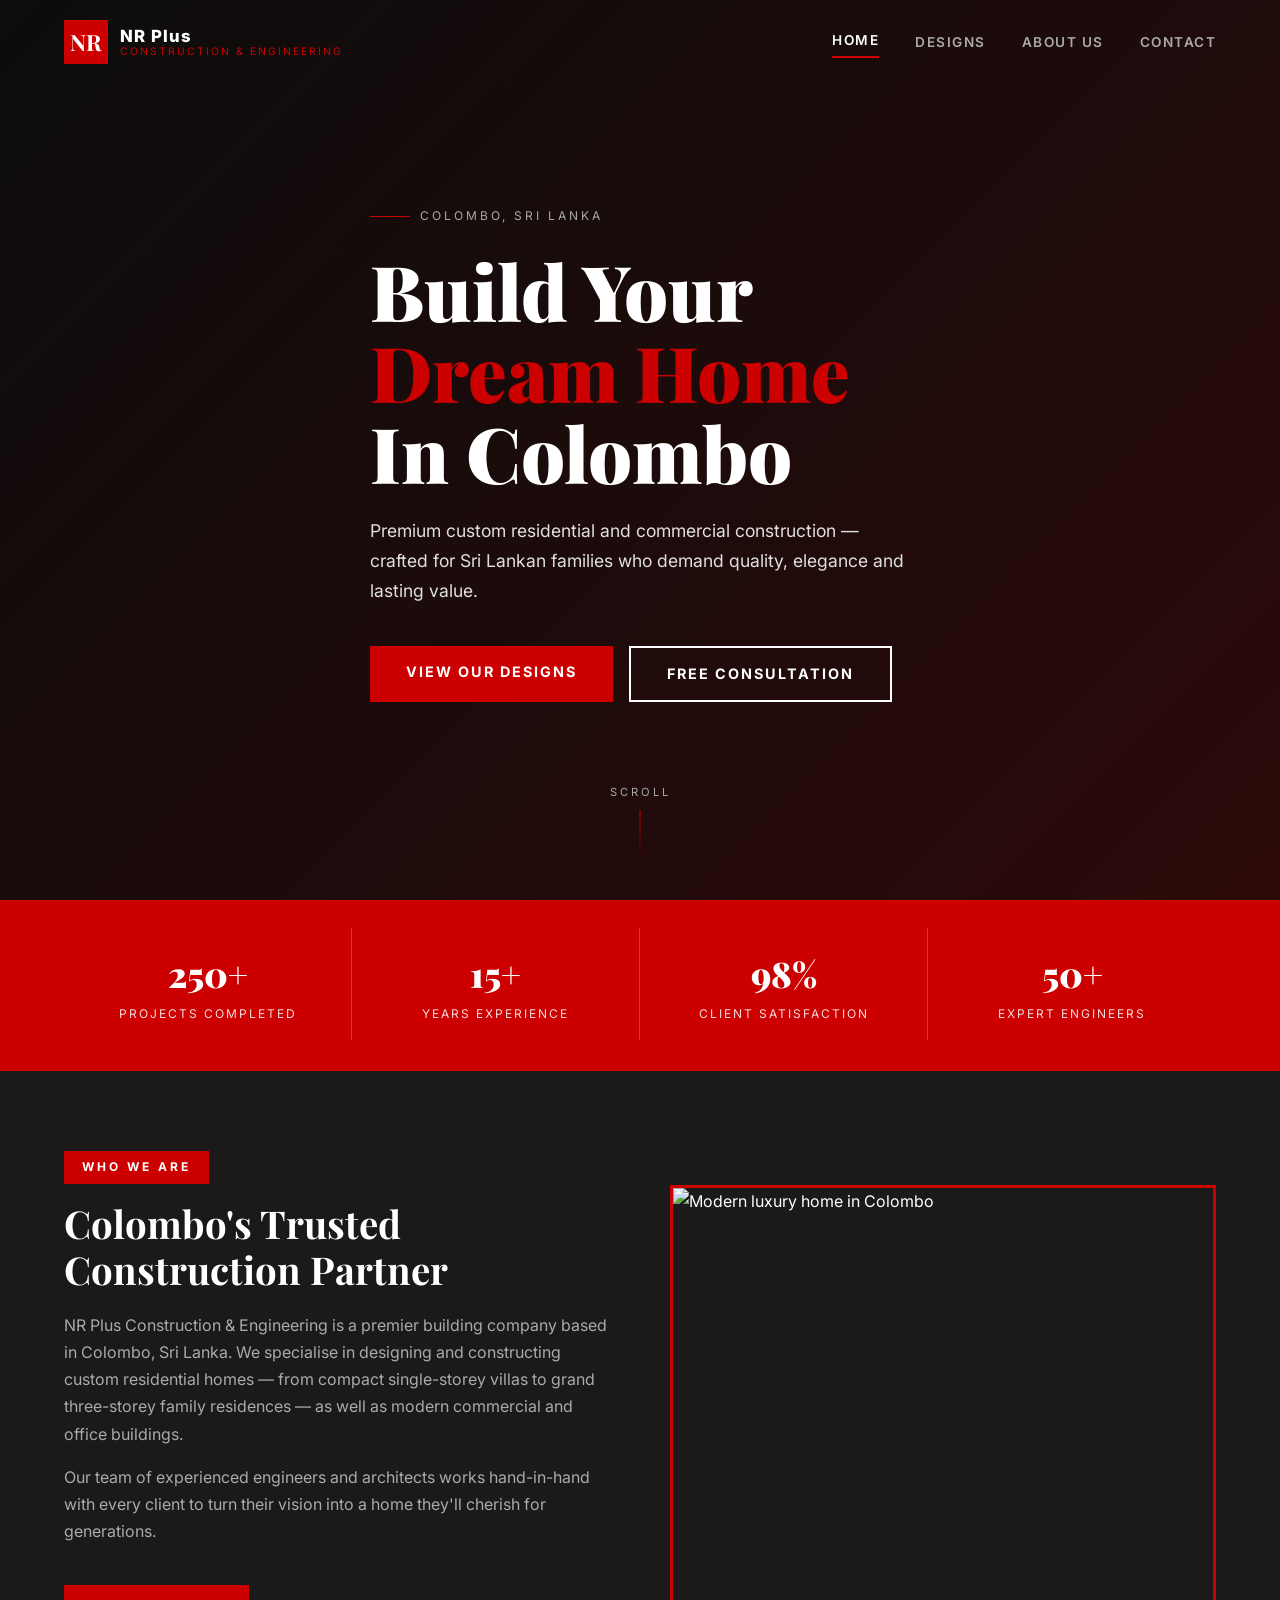
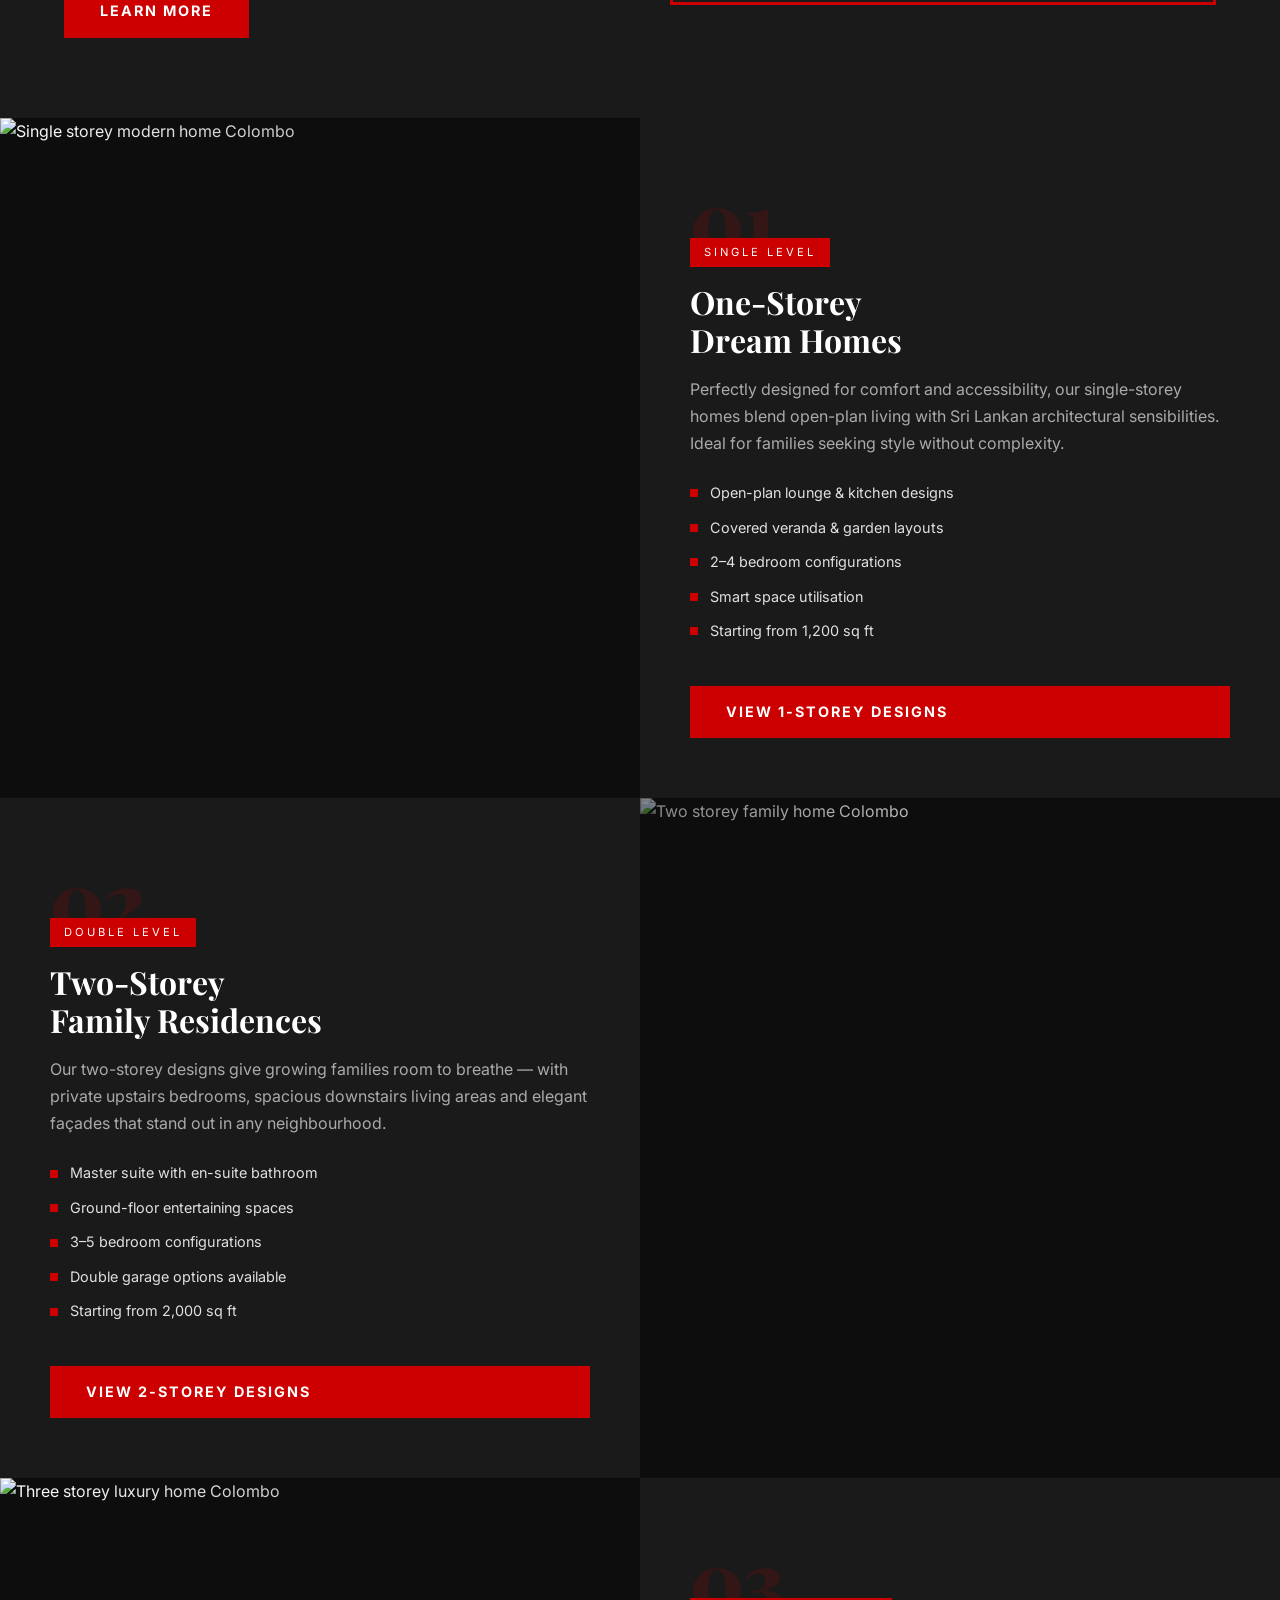
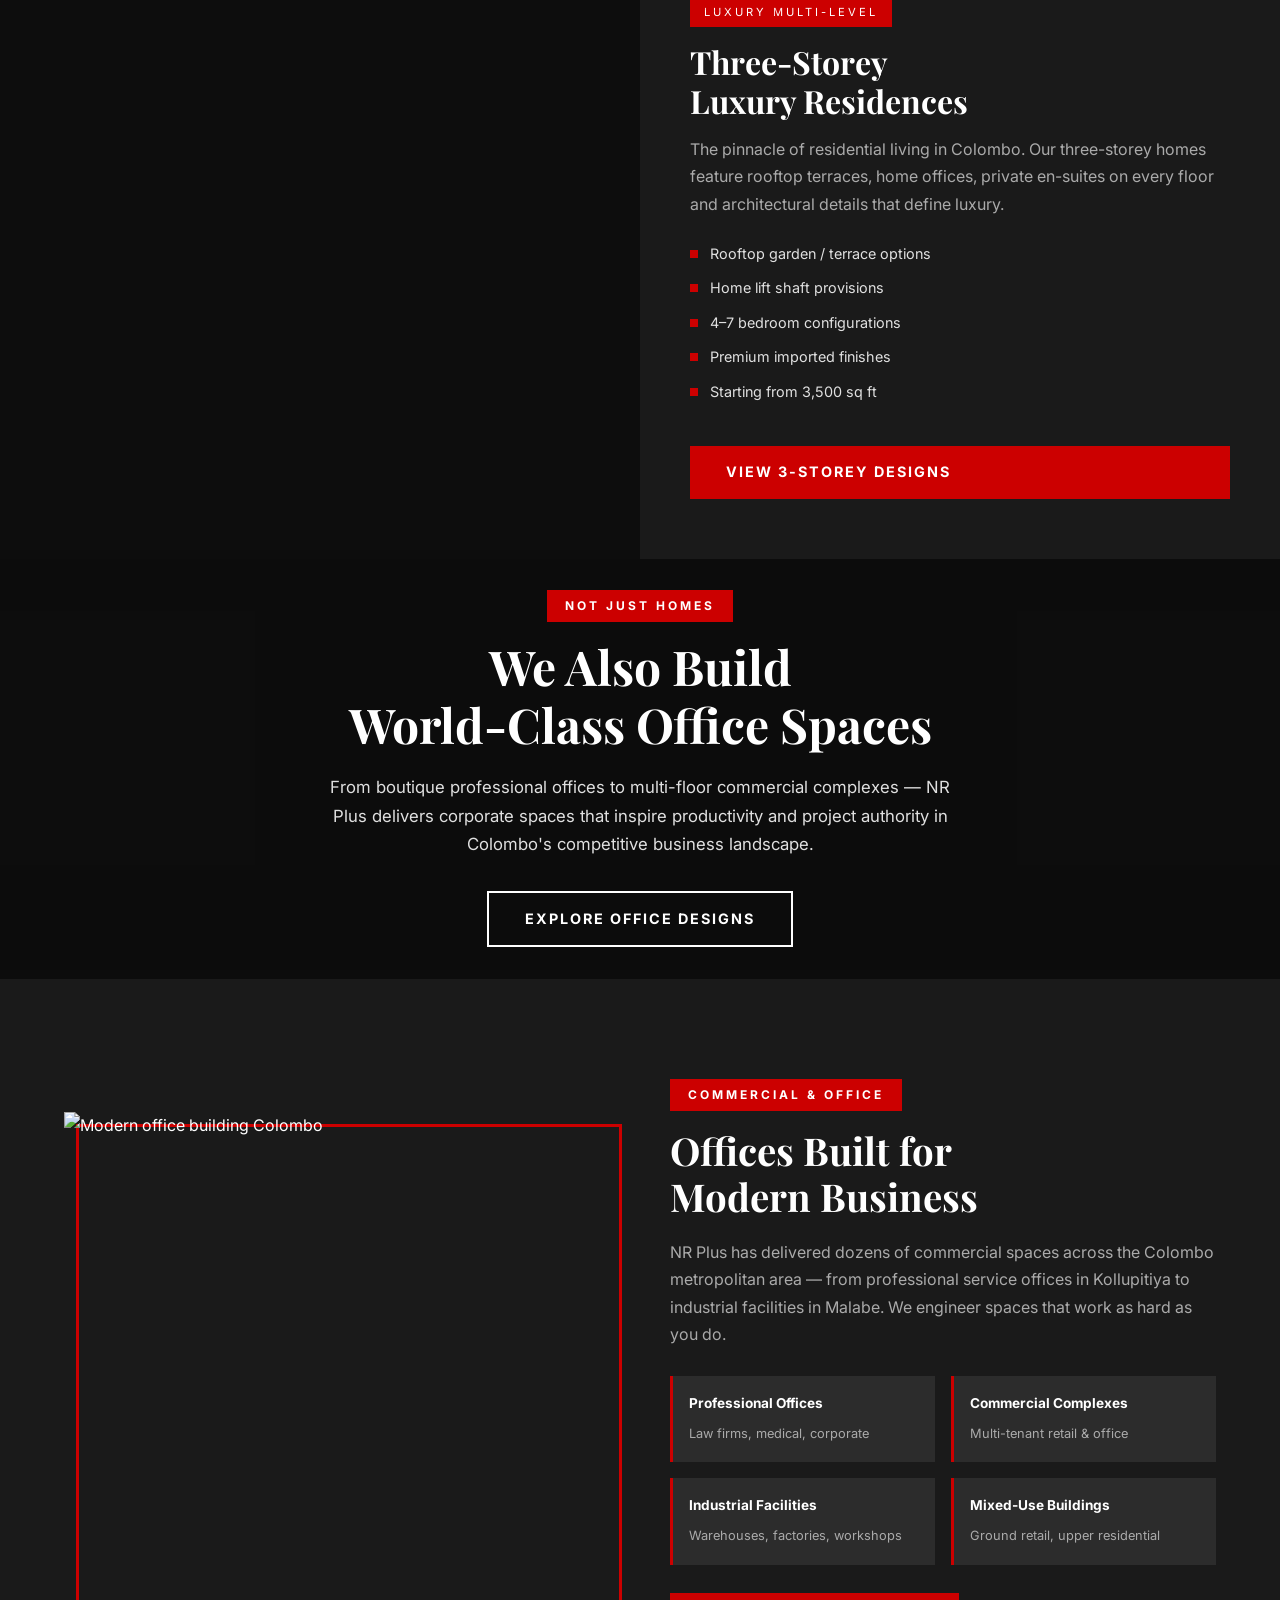
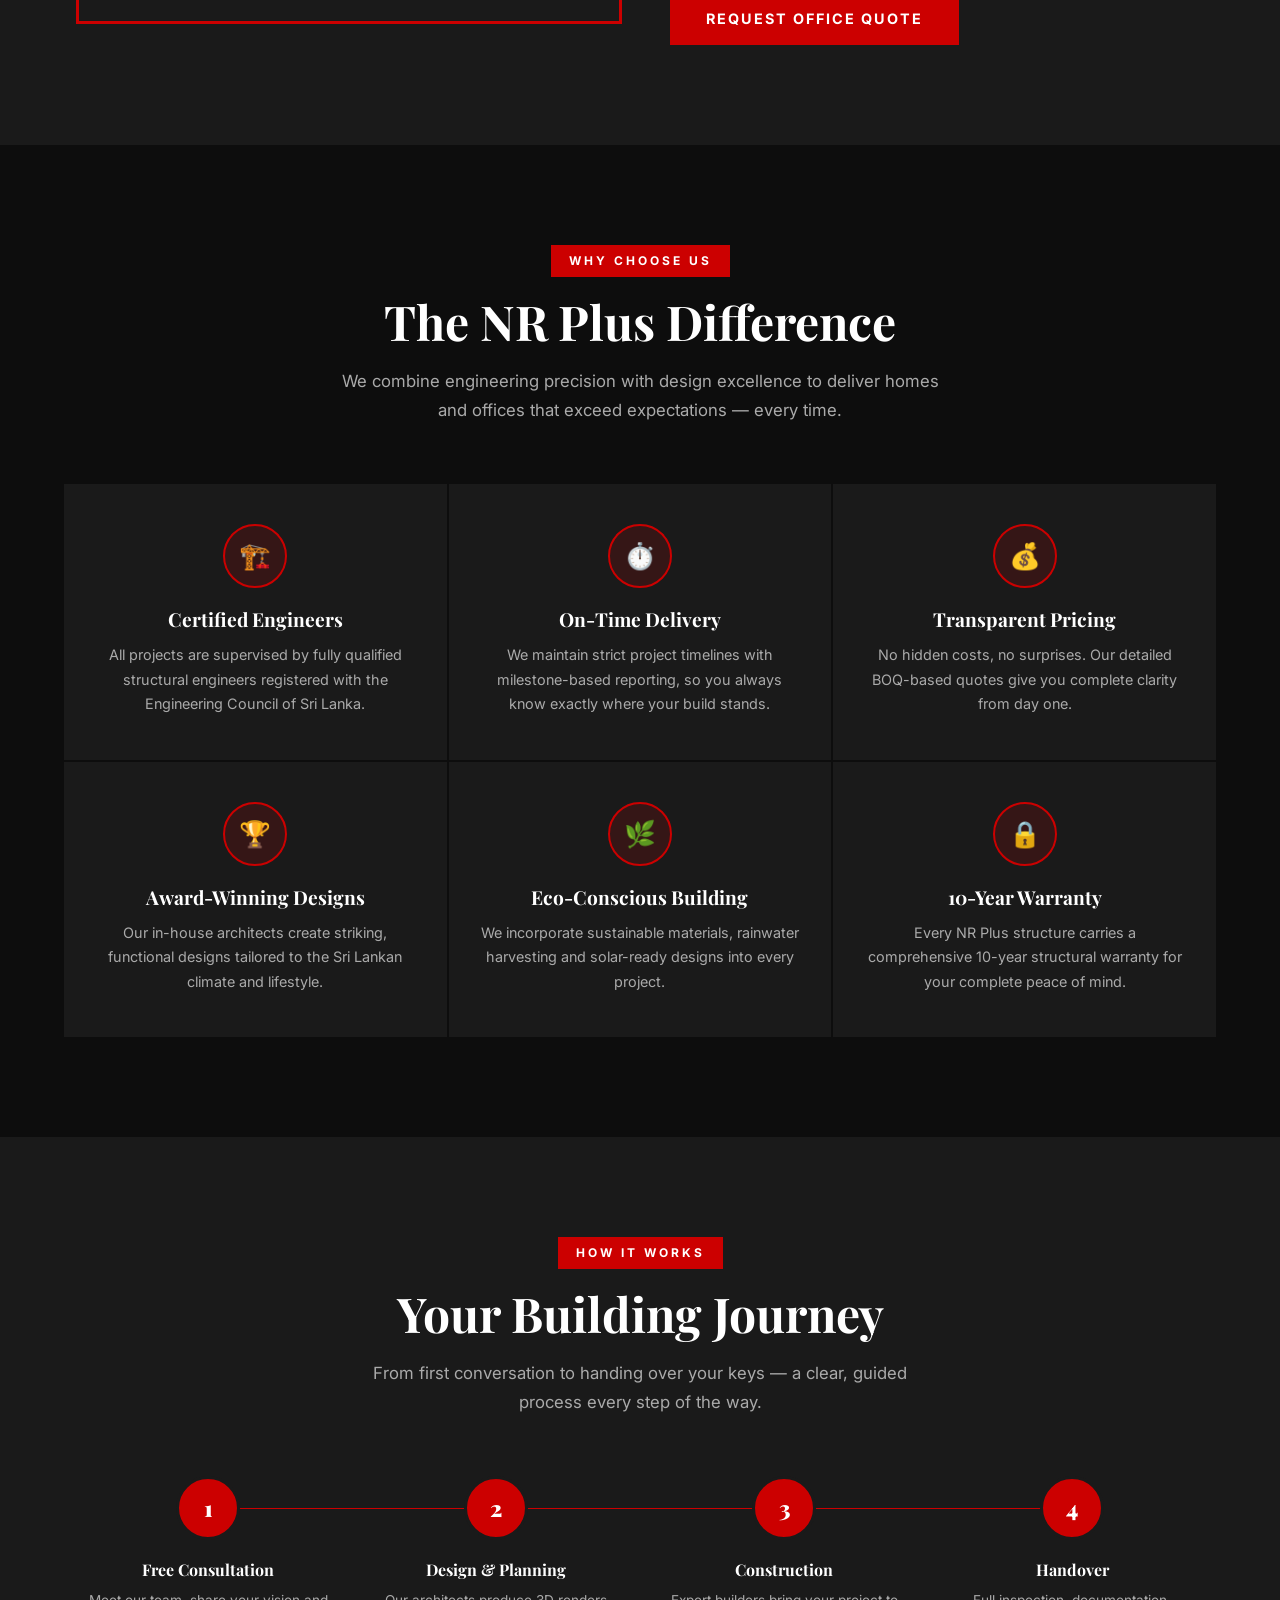
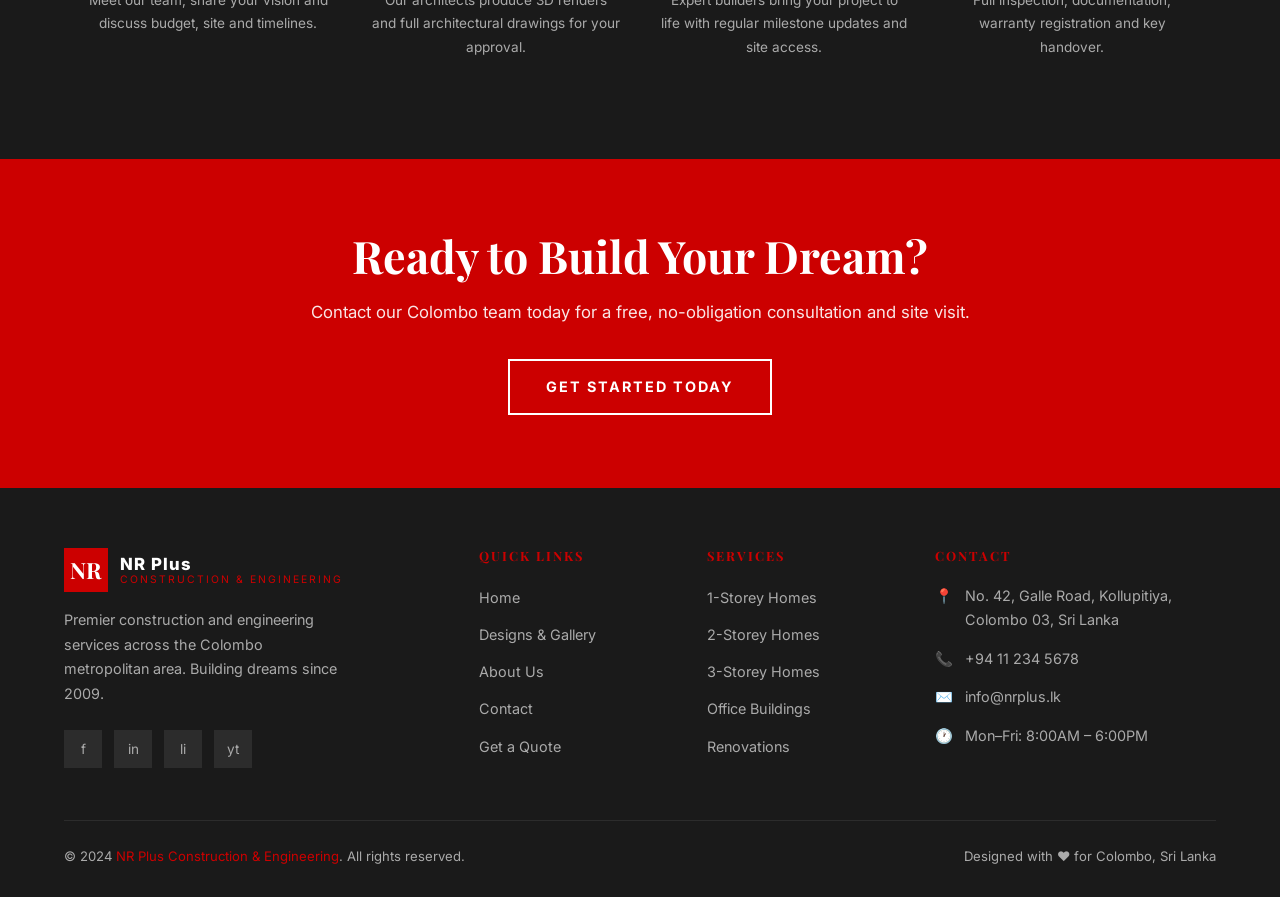
==== commit f4bed115: "remove unwanted Things" ====
--- a/index.html
+++ b/index.html
@@ -28,9 +28,6 @@
         <li><a href="about.html">About Us</a></li>
         <li><a href="contact.html">Contact</a></li>
       </ul>
-      <div class="nav-cta">
-        <a href="contact.html" class="btn btn-red">Get a Quote</a>
-      </div>
       <button class="hamburger" id="hamburger" aria-label="Menu">
         <span></span><span></span><span></span>
       </button>
